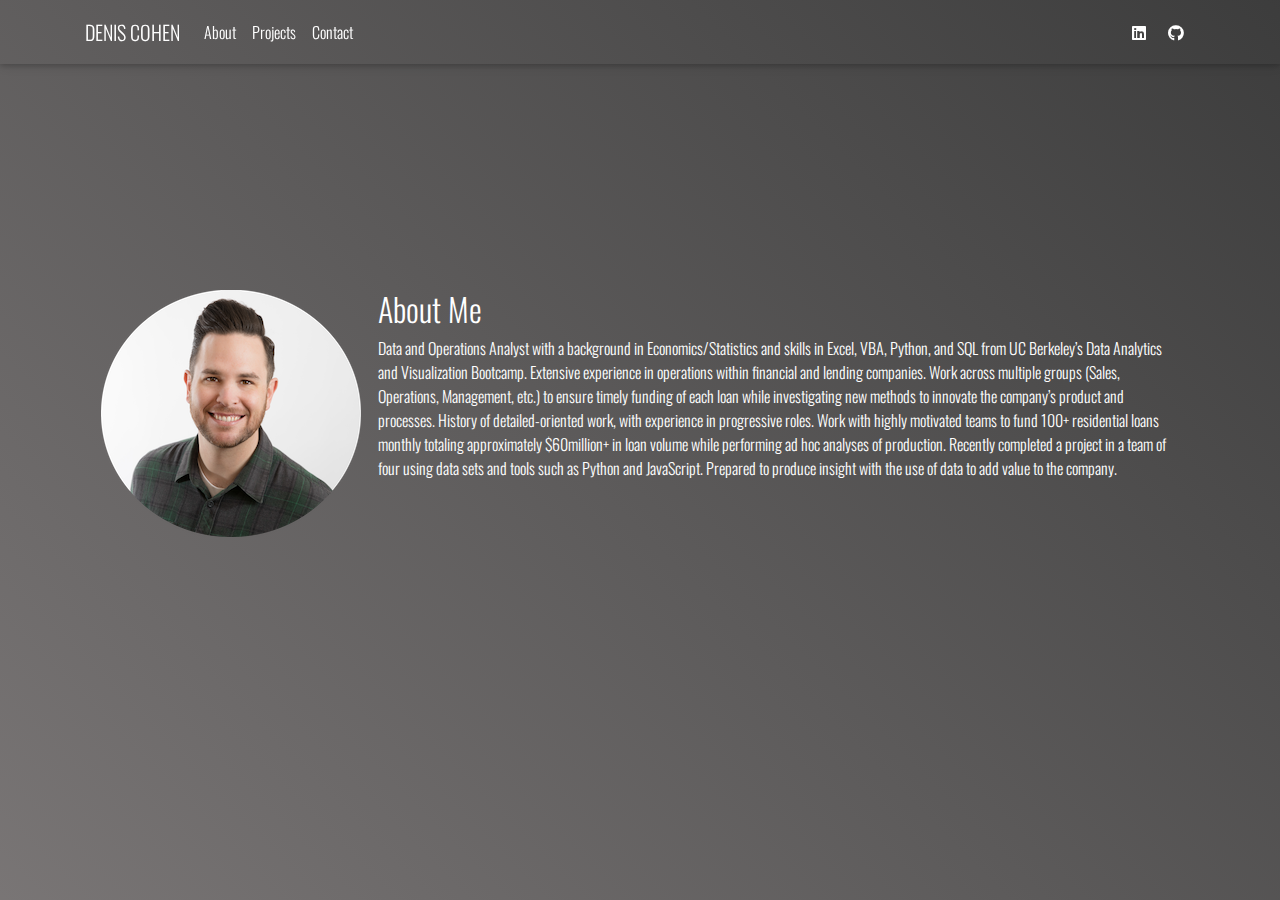
==== about.html @ 46b54a6c "initial commit" ====
<!DOCTYPE html>
<html lang="en">
<head>
  <meta charset="UTF-8">
  <meta name="viewport" content="width=device-width, initial-scale=1, shrink-to-fit=no">
  <meta http-equiv="x-ua-compatible" content="ie=edge">
  <title>Denis Cohen: Data Analyst</title>
  <link rel="icon" href="images/denis.png" type="image/x-icon">
  <!-- Font Awesome -->
  <link rel="stylesheet" href="https://use.fontawesome.com/releases/v5.11.2/css/all.css">
  <!-- Google Fonts Roboto -->
  <link rel="stylesheet" href="https://fonts.googleapis.com/css?family=Roboto:300,400,500,700&display=swap">
  <!-- Bootstrap core CSS -->
  <link rel="stylesheet" href="css/bootstrap.min.css">
  <!-- Material Design Bootstrap -->
  <link rel="stylesheet" href="css/mdb.min.css">
  <!-- Your custom styles (optional) -->
  <link rel="stylesheet" href="css/style.css">
  <link href='http://fonts.googleapis.com/css?family=Oswald:400,300,700' rel='stylesheet' type='text/css'>
</head>
<body>

  <!-- Start your project here-->  

<!-- Main navigation -->
<header>
  <!-- Navbar -->
  <nav class="navbar navbar-expand-lg navbar-dark fixed-top scrolling-navbar">
    <div class="container">
      <a class="navbar-brand" href="index.html">DENIS COHEN</a>
      <button class="navbar-toggler" type="button" data-toggle="collapse" data-target="#navbarTogglerDemo02" aria-controls="navbarTogglerDemo02" aria-expanded="false" aria-label="Toggle navigation">
        <span class="navbar-toggler-icon"></span>
      </button>
      <div class="collapse navbar-collapse" id="navbarTogglerDemo02">
        <ul class="navbar-nav mr-auto smooth-scroll">
          <li class="nav-item">
            <a class="nav-link" href="about.html" data-offset="90">About</a>
          </li>
          <li class="nav-item">
            <a class="nav-link" href="projects.html" data-offset="90">Projects</a>
          </li>
          <li class="nav-item">
            <a class="nav-link" href="contact.html" data-offset="90">Contact</a>
          </li>
        </ul>
        <!-- Social Icon  -->
        <ul class="navbar-nav nav-flex-icons">
          <li class="nav-item">
            <a class="nav-link" href="https://www.linkedin.com/in/deniscohen43/">
              <i class="fab fa-linkedin light-green-text-2"></i>
            </a>
          </li>
          <li class="nav-item">
            <a class="nav-link" href="https://github.com/deniscohen43">
              <i class="fab fa-github light-green-text-2"></i>
            </a>
          </li>
        </ul>
      </div>
    </div>
  </nav>
  <!-- Navbar -->
  <!-- Full Page Intro -->
  <div class="view">
    <video class="video-intro" poster="https://mdbootstrap.com/img/Photos/Others/background.jpg" playsinline autoplay muted loop>
      <source src="https://mdbootstrap.com/img/video/animation.mp4" type="video/mp4">
    </video>
    <!-- Mask & flexbox options-->
    <div class="mask rgba-gradient d-flex justify-content-center align-items-center">
      <!-- Content -->
      <div class="container px-md-3 px-sm-0">
        <!--Grid row-->
        <div class="row wow fadeIn">
          <!--Grid column-->
          <div class="col-md-12 mb-4 white-text text-center wow fadeIn">


            <div class="container">
                <div class="row">
                    <div class="col-lg-3">
                          <img class="img-responsive" src="images/denis.png" style="margin-bottom:50px">
                    </div>
                      <div class="col-lg-9">
                          <div class="row">
                              <div style="padding-left:15px">
                                  <h2 style="color:white">About Me</h2>
                              </div>
                        </div>
                          <p align="left" style="color:white">Data and Operations Analyst with a background in Economics/Statistics and skills in Excel, VBA, Python, and SQL from UC Berkeley’s Data Analytics and Visualization Bootcamp. Extensive experience in operations within financial and lending companies. Work across multiple groups (Sales, Operations, Management, etc.) to ensure timely funding of each loan while investigating new methods to innovate the company’s product and processes. History of detailed-oriented work, with experience in progressive roles. Work with highly motivated teams to fund 100+ residential loans monthly totaling approximately $60million+ in loan volume while performing ad hoc analyses of production. Recently completed a project in a team of four using data sets and tools such as Python and JavaScript. Prepared to produce insight with the use of data to add value to the company.</p>
                      </div>
                          <hr>
                </div>
            </div>

           </div>
          </div>
          <!--Grid column-->
        </div>
        <!--Grid row-->
      </div>
      <!-- Content -->
    </div>
    <!-- Mask & flexbox options-->
  </div>
  <!-- Full Page Intro -->
</header>
<!-- Main navigation -->

    <!-- Optional JavaScript -->
    <!-- jQuery first, then Popper.js, then Bootstrap JS -->
    <script src="https://code.jquery.com/jquery-3.2.1.slim.min.js" integrity="sha384-KJ3o2DKtIkvYIK3UENzmM7KCkRr/rE9/Qpg6aAZGJwFDMVNA/GpGFF93hXpG5KkN" crossorigin="anonymous"></script>
    <script src="https://cdnjs.cloudflare.com/ajax/libs/popper.js/1.12.9/umd/popper.min.js" integrity="sha384-ApNbgh9B+Y1QKtv3Rn7W3mgPxhU9K/ScQsAP7hUibX39j7fakFPskvXusvfa0b4Q" crossorigin="anonymous"></script>
    <script src="https://maxcdn.bootstrapcdn.com/bootstrap/4.0.0/js/bootstrap.min.js" integrity="sha384-JZR6Spejh4U02d8jOt6vLEHfe/JQGiRRSQQxSfFWpi1MquVdAyjUar5+76PVCmYl" crossorigin="anonymous"></script>
  <!-- End your project here-->

  <!-- jQuery -->
  <script type="text/javascript" src="js/jquery.min.js"></script>
  <!-- Bootstrap tooltips -->
  <script type="text/javascript" src="js/popper.min.js"></script>
  <!-- Bootstrap core JavaScript -->
  <script type="text/javascript" src="js/bootstrap.min.js"></script>
  <!-- MDB core JavaScript -->
  <script type="text/javascript" src="js/mdb.min.js"></script>
  <!-- Your custom scripts (optional) -->
  <script type="text/javascript"></script>

</body>
</html>
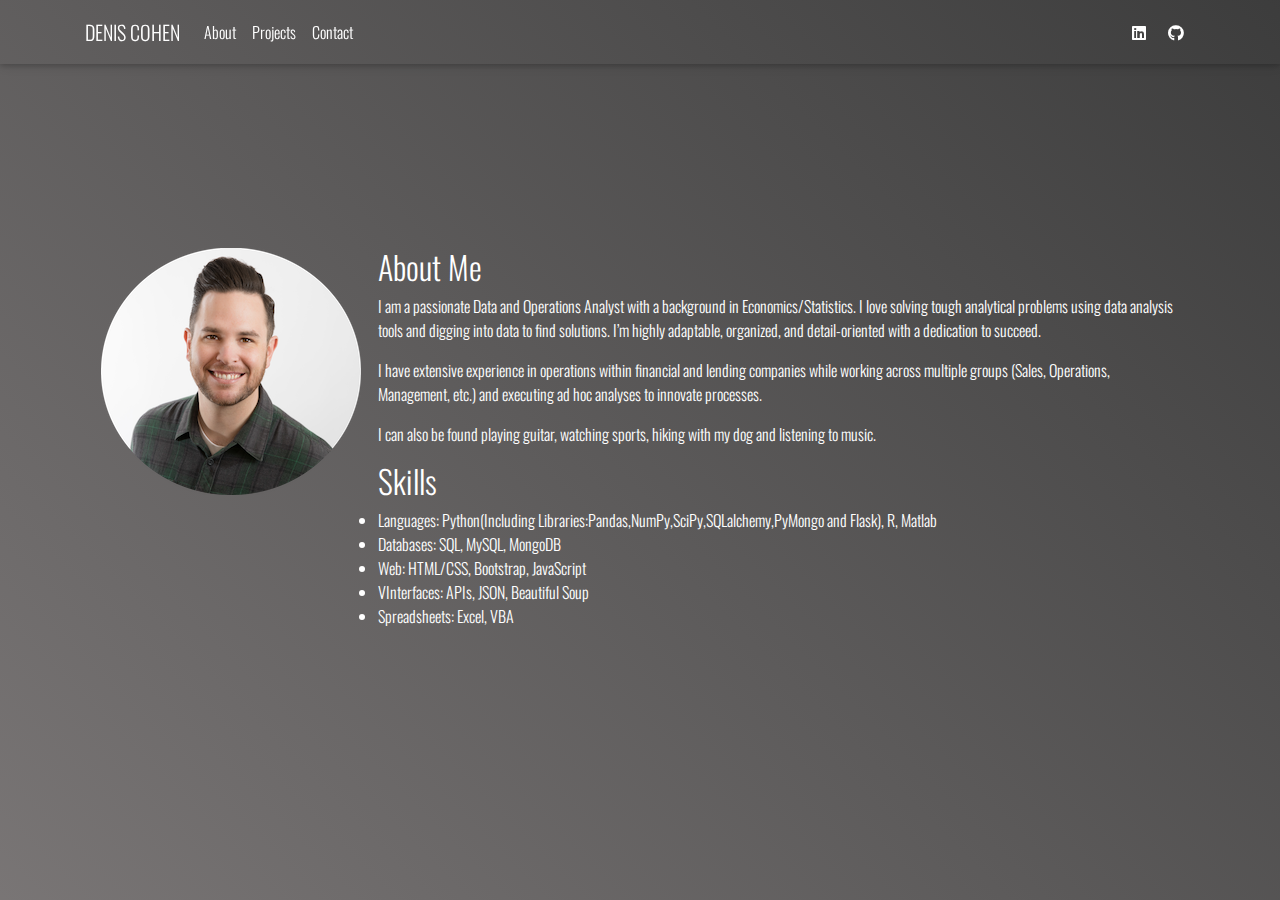
==== commit aa77181a: "update site" ====
--- a/about.html
+++ b/about.html
@@ -16,7 +16,7 @@
   <link rel="stylesheet" href="css/mdb.min.css">
   <!-- Your custom styles (optional) -->
   <link rel="stylesheet" href="css/style.css">
-  <link href='http://fonts.googleapis.com/css?family=Oswald:400,300,700' rel='stylesheet' type='text/css'>
+  <link href='https://fonts.googleapis.com/css?family=Oswald:400,300,700' rel='stylesheet' type='text/css'>
 </head>
 <body>
 
@@ -80,16 +80,29 @@
                     <div class="col-lg-3">
                           <img class="img-responsive" src="images/denis.png" style="margin-bottom:50px">
                     </div>
-                      <div class="col-lg-9">
-                          <div class="row">
-                              <div style="padding-left:15px">
-                                  <h2 style="color:white">About Me</h2>
-                              </div>
+                    <div class="col-lg-9">
+                      <div class="row">
+                        <div style="padding-left:15px">
+                          <h2 style="color:white">About Me</h2>
                         </div>
-                          <p align="left" style="color:white">Data and Operations Analyst with a background in Economics/Statistics and skills in Excel, VBA, Python, and SQL from UC Berkeley’s Data Analytics and Visualization Bootcamp. Extensive experience in operations within financial and lending companies. Work across multiple groups (Sales, Operations, Management, etc.) to ensure timely funding of each loan while investigating new methods to innovate the company’s product and processes. History of detailed-oriented work, with experience in progressive roles. Work with highly motivated teams to fund 100+ residential loans monthly totaling approximately $60million+ in loan volume while performing ad hoc analyses of production. Recently completed a project in a team of four using data sets and tools such as Python and JavaScript. Prepared to produce insight with the use of data to add value to the company.</p>
                       </div>
-                          <hr>
-                </div>
+                          <p align="left" style="color:white">I am a passionate Data and Operations Analyst with a background in Economics/Statistics. I love solving tough analytical problems using data analysis tools and digging into data to find solutions. I’m highly adaptable, organized, and detail-oriented with a dedication to succeed.</p>
+                          <p align="left" style="color:white">I have extensive experience in operations within financial and lending companies while working across multiple groups (Sales, Operations, Management, etc.) and executing ad hoc analyses to innovate processes.</p>
+                          <p align="left" style="color:white">I can also be found playing guitar, watching sports, hiking with my dog and listening to music.</p>
+                      <div class="row">
+                        <div style="padding-left:15px">
+                          <h2 style="color:white">Skills</h2>
+                        </div>
+                      </div>
+                        <div>
+                          <li align="left" style="color:white">Languages: Python(Including Libraries:Pandas,NumPy,SciPy,SQLalchemy,PyMongo and Flask), R, Matlab</li>
+                          <li align="left" style="color:white">Databases: SQL, MySQL, MongoDB</li>
+                          <li align="left" style="color:white">Web: HTML/CSS, Bootstrap, JavaScript</li>
+                          <li align="left" style="color:white">VInterfaces: APIs, JSON, Beautiful Soup</li>
+                          <li align="left" style="color:white">Spreadsheets: Excel, VBA</li>
+                        </div>
+                      </div>
+                    </div>
             </div>
 
            </div>
--- a/css/style.css
+++ b/css/style.css
@@ -1,3 +1,13 @@
+.row {
+  display: flex;
+  flex-wrap: wrap;
+}
+
+/* Create four equal columns */
+.col {
+  flex: 25%;
+  padding: 20px;
+}
 
 body {
     font-family: 'Oswald', sans-serif !important;
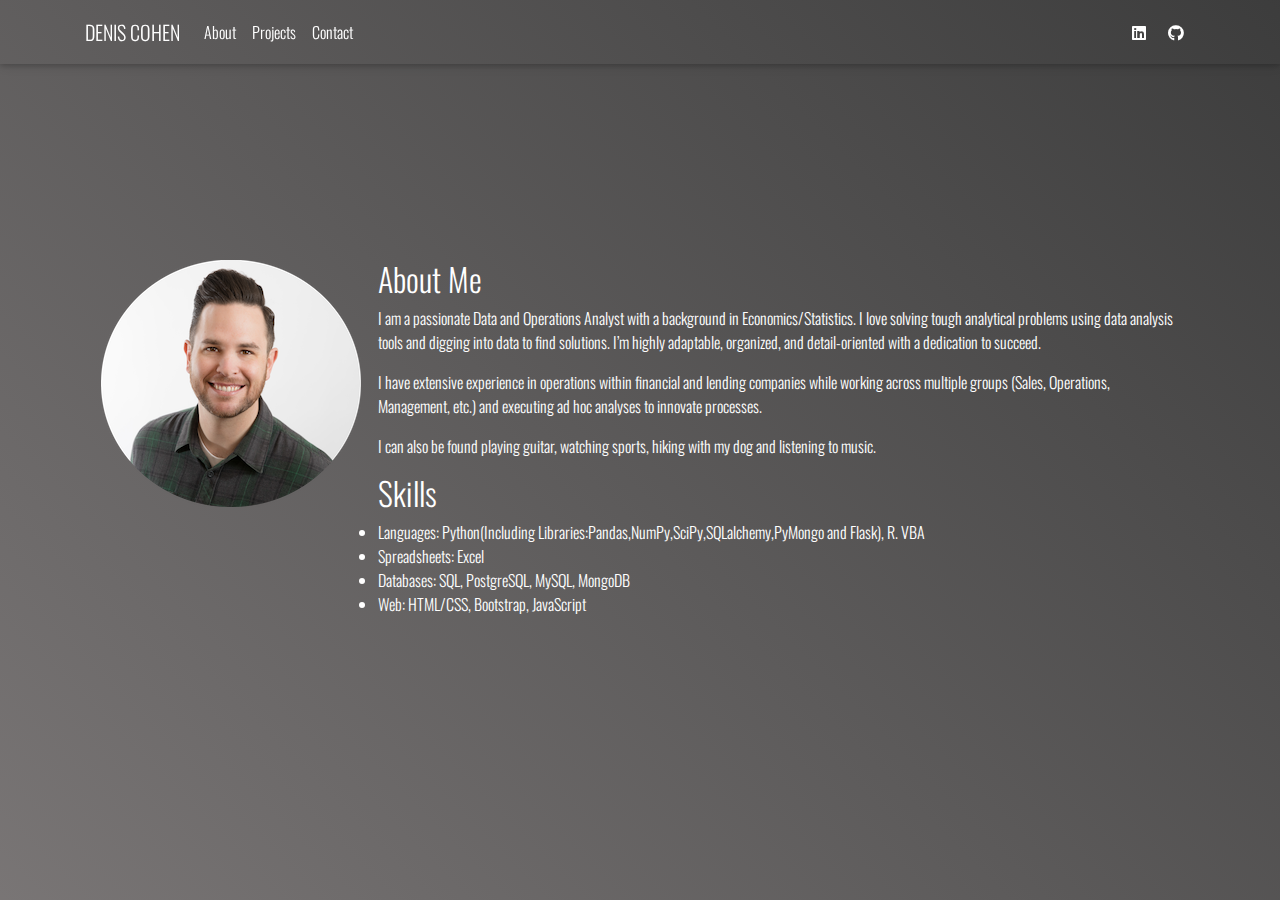
==== commit e6d95fb8: "update about page" ====
--- a/about.html
+++ b/about.html
@@ -95,11 +95,10 @@
                         </div>
                       </div>
                         <div>
-                          <li align="left" style="color:white">Languages: Python(Including Libraries:Pandas,NumPy,SciPy,SQLalchemy,PyMongo and Flask), R, Matlab</li>
-                          <li align="left" style="color:white">Databases: SQL, MySQL, MongoDB</li>
+                          <li align="left" style="color:white">Languages: Python(Including Libraries:Pandas,NumPy,SciPy,SQLalchemy,PyMongo and Flask), R. VBA</li>
+                          <li align="left" style="color:white">Spreadsheets: Excel</li>
+                          <li align="left" style="color:white">Databases: SQL, PostgreSQL, MySQL, MongoDB</li>
                           <li align="left" style="color:white">Web: HTML/CSS, Bootstrap, JavaScript</li>
-                          <li align="left" style="color:white">VInterfaces: APIs, JSON, Beautiful Soup</li>
-                          <li align="left" style="color:white">Spreadsheets: Excel, VBA</li>
                         </div>
                       </div>
                     </div>
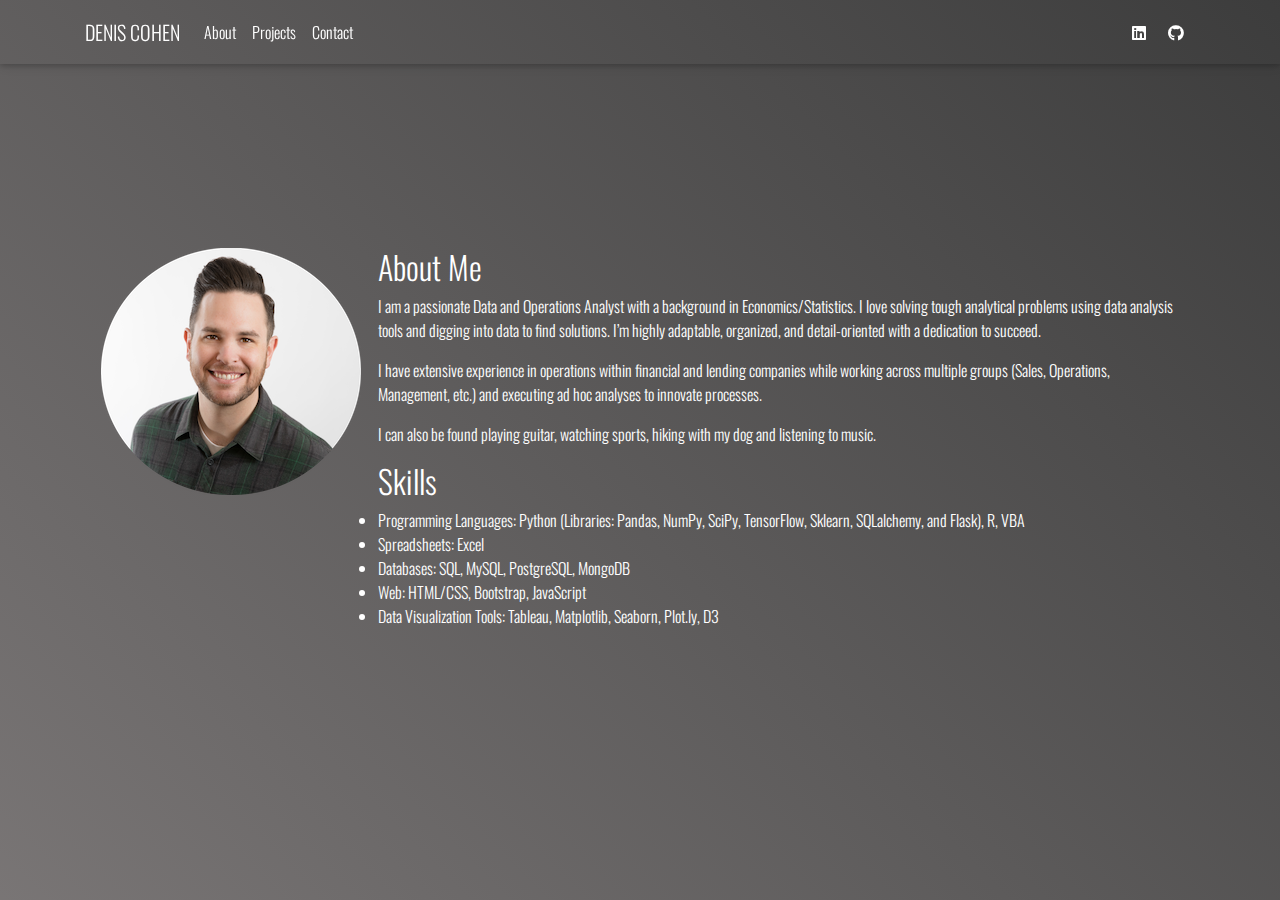
==== commit 0c235a37: "update site" ====
--- a/about.html
+++ b/about.html
@@ -95,10 +95,11 @@
                         </div>
                       </div>
                         <div>
-                          <li align="left" style="color:white">Languages: Python(Including Libraries:Pandas,NumPy,SciPy,SQLalchemy,PyMongo and Flask), R. VBA</li>
+                          <li align="left" style="color:white">Programming Languages: Python (Libraries: Pandas, NumPy, SciPy, TensorFlow, Sklearn, SQLalchemy, and Flask), R, VBA</li>
                           <li align="left" style="color:white">Spreadsheets: Excel</li>
-                          <li align="left" style="color:white">Databases: SQL, PostgreSQL, MySQL, MongoDB</li>
+                          <li align="left" style="color:white">Databases: SQL, MySQL, PostgreSQL, MongoDB</li>
                           <li align="left" style="color:white">Web: HTML/CSS, Bootstrap, JavaScript</li>
+                          <li align="left" style="color:white">Data Visualization Tools: Tableau, Matplotlib, Seaborn, Plot.ly, D3</li>
                         </div>
                       </div>
                     </div>
